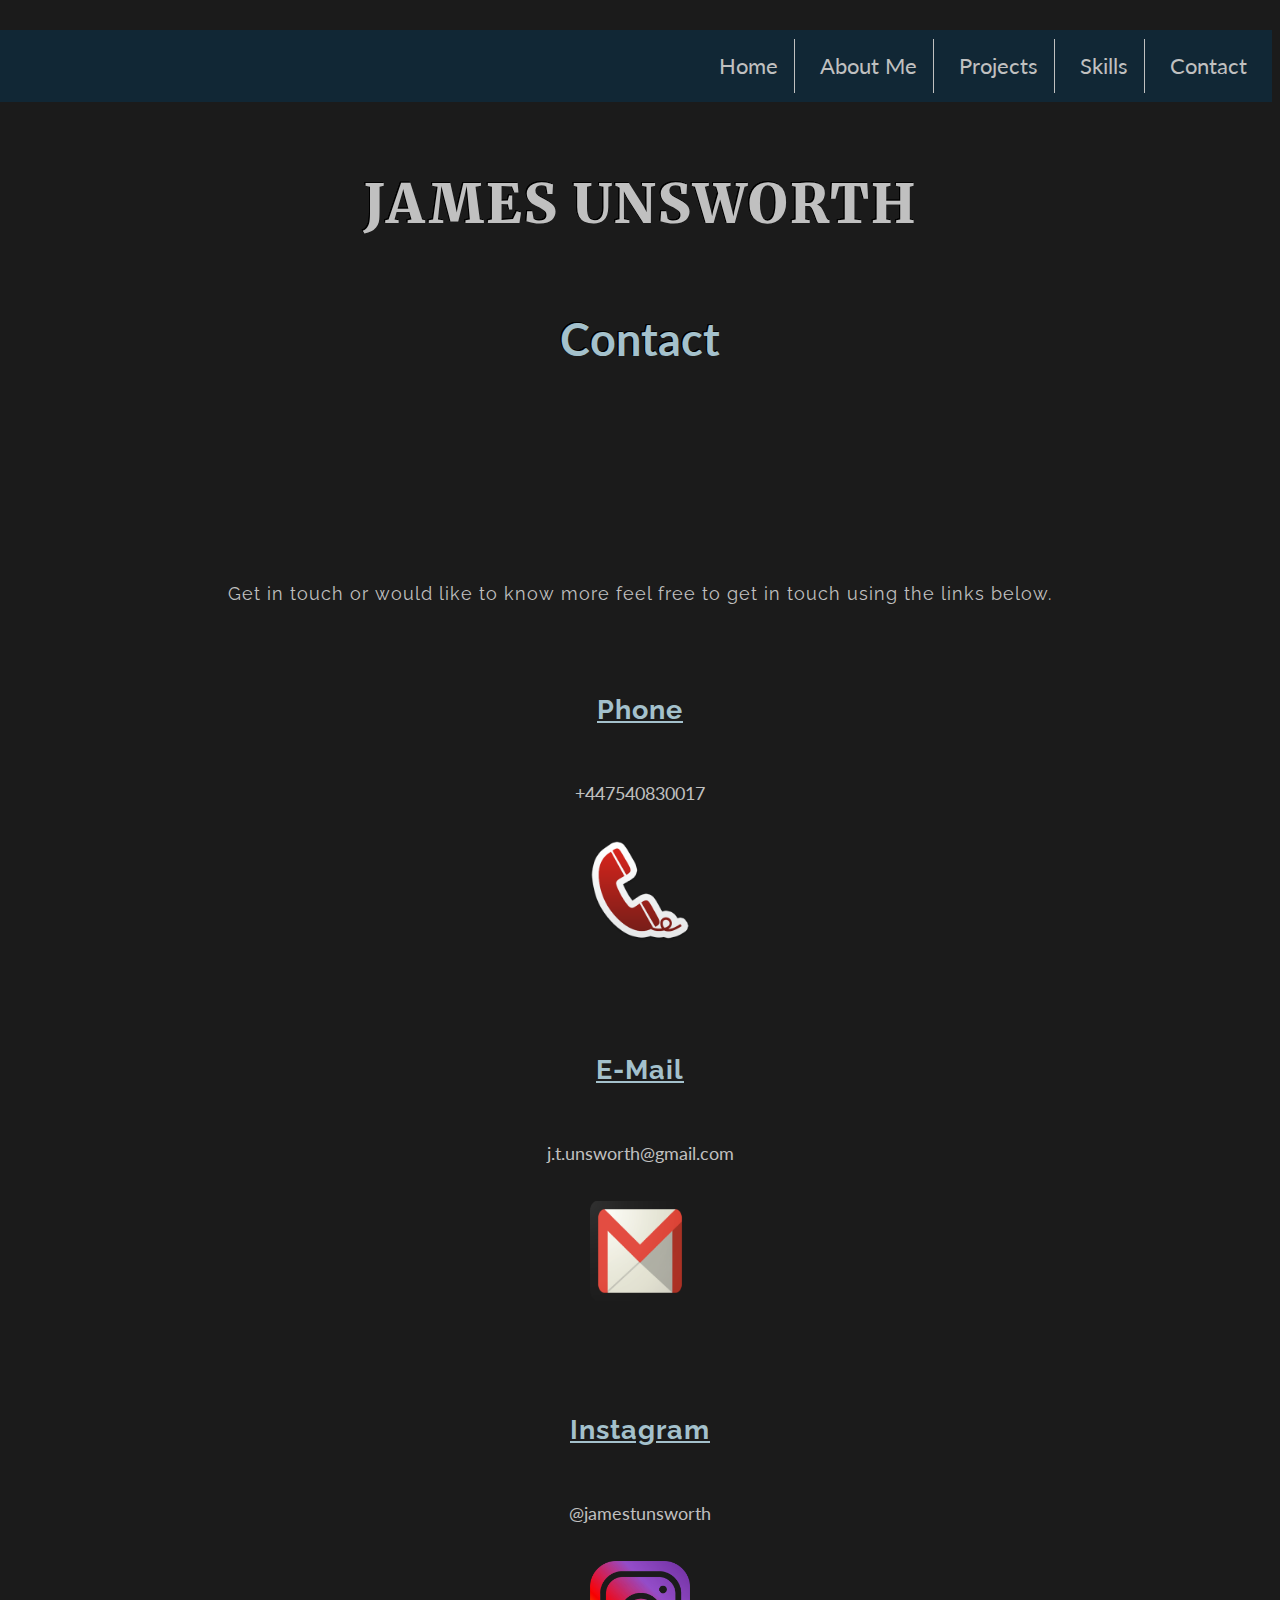
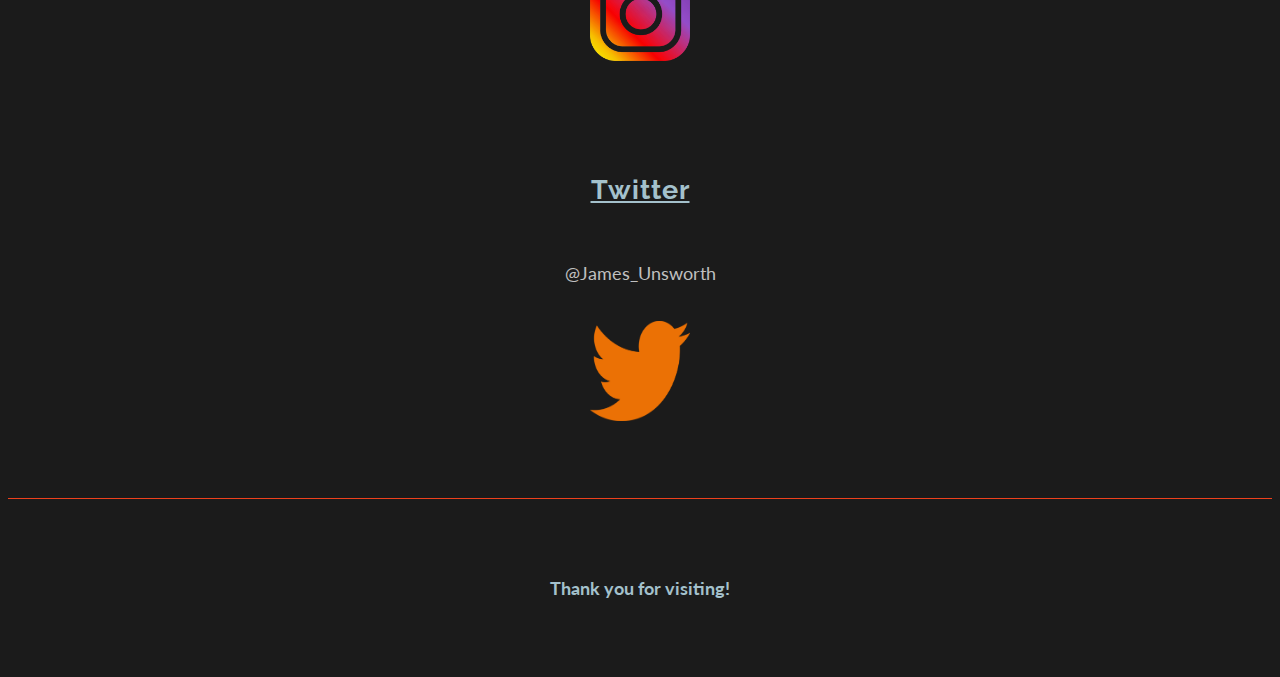
==== resources/contact.html @ e80e9855 "Contact page added and styled" ====
<!DOCTYPE html>
<html>
    <head>
        <title>James Unsworth Coding Portfolio</title>
        <link rel="stylesheet" href="reset.css" type="text/css">
        <link rel="stylesheet" href="style.css" type="text/css">
        <script src="https://ajax.googleapis.com/ajax/libs/jquery/1.7.1/jquery.min.js"></script>
        <script src ="script.js" type="text/javascript"></script>

    </head>
    <body>
        <header>
            <nav>
                <ul class ="navbar">
                    <li><a href="home.html">Home</a></li>
                    <li><a href="home.html">About Me</a></li>
                    <li><a href="home.html">Projects</a></li>
                    <li><a href ="home.html">Skills</a></li>
                    <li><a href ="#headerBox">Contact</a></li>
                </ul>

            </nav>
            <div id = "headerBox">
                <h1><strong>JAMES UNSWORTH</strong></h1>
                <h2>Contact</h2>
            </div>
        </header>
        <main>
            <div class = "contact">
                <p>Get in touch or would like to know more feel free to get in touch using the links below.</p>
                <div class = "contactInfo">
                    <h3>Phone</h3>
                    <br>
                    <a href = "tel:=447540830017">+447540830017</a>
                    <br>
                    <a href = "tel:=447540830017"><img src = "../images/contact/phone.png"></a>
                </div> 
                <div class = "contactInfo">
                    <h3>E-Mail</h3>
                    <br>
                    <a href = "mailto: j.t.unsworth@gmail.com">j.t.unsworth@gmail.com</a>
                    <br>
                    <a href = "mailto: j.t.unsworth@gmail.com"><img src = "../images/contact/email.png"></a>
                </div> 
                <div class = "contactInfo">
                    <h3>Instagram</h3>
                    <br>
                    <a href="https://www.instagram.com/jamestunsworth/">@jamestunsworth</a>
                    <br>
                    <a href="https://www.instagram.com/jamestunsworth/"><img src = "../images/contact/instagram.png"></a>
                </div> 
                <div class = "contactInfo">
                    <h3>Twitter</h3>
                    <br>
                    <a href="https://twitter.com/James_Unsworth">@James_Unsworth</a>
                    <br>
                    <a href="https://twitter.com/James_Unsworth"><img src="../images/contact/twitter.png"></a>
                </div> 

            </div>

        </main>
        <footer><h4>Thank you for visiting!</h4></footer>
---- resources/style.css ----
@import url('https://fonts.googleapis.com/css2?family=Estonia&family=Lato&family=Merriweather:wght@700&family=Raleway:wght@500&display=swap');

html {
    height: 100%;
    font-size: 18px;
}

body {
    height:100%;
    background-color: #1b1b1b;
    color: #c0c0c0;
}

h1, h2, h4, a {
    font-family: 'Lato', sans-serif;
    color: #c0c0c0;
}

a:link {
    text-decoration: none;
}
#contact a:visited {
    color: #ed411d;
    text-decoration: none;
}

a:hover {
    color: #a4c1cc;
    text-decoration: none;
}

h1 {
    font-size: 2rem;
    color: #c0c0c0;
    padding: 1rem;
}

h2, h4 {
    color: #a4c1cc;
    padding: 1rem;

}

p {
    font-family: 'Raleway', sans-serif;
    letter-spacing: 1px;
}


nav {
    margin: none;
    display: inline;

   
}

.navbar {
    font-size: 1.2rem;
    font-family: 'Lato', sans-serif;
    background-color: #112735;
    height: 4rem;
    list-style-type: none;
    float: right;
    width: 100%;
    display: inline-flex;
    justify-content: flex-end;
    align-items: center;
}

.navbar ul {
    
    background-color: #112735;
    width:100%;
}  

.navbar li a {
    border-right: 1px solid #c0c0c0;
    margin-right: 0.5rem;
    
}

.navbar li:last-child a {
    border-right: none;
}

.navbar a {
    padding: 14px 16px;
    text-align: center;
}


#headerBox {
    text-align: center;
    padding:6rem;
    background-image: url(../images/code.jpg);
    background-repeat: no-repeat;
    background-size: cover;
    
}

#headerBox h1 {
    font-size: 3rem;
    letter-spacing: 2px;
    text-shadow: -1px -1px 0 #000, -1px -1px 0 #000, -1px -1px 0 #000, -1px -1px 0 #000;
    font-family: 'Merriweather', sans-serif;
}

#headerBox h2 {
    font-size: 2.5rem;
    text-shadow: -1px -1px 0 #000, -1px -1px 0 #000, -1px -1px 0 #000, -1px -1px 0 #000;
    font-family: 'Lato', sans-serif;
}
main {
    margin: 1rem;
}

.container {
    padding: 2rem;
    margin: 1rem;
    text-align: left;
}

.aboutContainer {
    padding: 2rem;
    margin: 1rem;
    text-align: left;
}

.image-container {
    display: flex;
    justify-items: center;
    align-items: center;
    flex-direction: column;
    padding-top: 2rem;
}

.image-container img {
    height: 30%;
    width: 30%;
    align-items: center;
    border: 5px solid #112735;
    border-radius: 15px 15px 15px 15px;
    
    
}   

#aboutMe {
    display: flex;
    justify-content: space-between;
    align-content: space-around;
}

.projects,
.project{
    font-family: 'Raleway', sans-serif;
    letter-spacing: 1px;
    margin:1rem;
}

p.project-description {
    margin: 1rem;
}
#DSMessageGenerator {
    display: flex;
    flex-direction: column;
    align-content: center;
}

#btn {
    margin: 2rem;
    text-align: center;
    padding: 1rem;
    background-color:#112735;
    color: #c0c0c0;
    font-family: 'Lato', sans-serif;
    letter-spacing: 1px;
}

p#message { 
    font-family: 'Estonia', sans-serif;
    font-size: 3rem;
    letter-spacing: 1px;
    text-align: center;
    display: flex;
    flex-direction: column;
    align-content: center;
    margin: 1rem;
    background-color: #1b1b1b;
    color: #c0c0c0;
    padding: 2rem;
    border-radius: 20%;
    z-index:2;
    opacity: 1;
    transition: opacity 2s ease-in-out;
}

/*Position the image container */
.slideshow-container {
    position:relative;
    text-align: center;
   
}
/*Hides images by default*/
.mySlides {
    display: none;
    align-content: center;
}
/*add a pointer when hovering over the thumbnail images */
.cursor {
    cursor: pointer;
}

.prev,
.next {
    cursor: pointer;
    position: absolute;
    top: 40%;
    width: auto;
    padding: 16px;
    margin-top: -50px;
    color: #c0c0c0;
    font-weight: bold;
    font-size: 20px;
    border-radius: 0 3px 3px 0;
    user-select: none;
    -webkit-user-select: none;
}

/*position next button to the right */
.next {
    right: 0;
    border-radius: 3px 0 0 3px;
    
}

.prev {
    left: 0;
}



/*On hover, add a black background color with a little bit of see-through */
.prev:hover,
.next:hover {
    background-color: rgba(0,0,0,0.8);
}

/*number text*/
.numberText {
    color: #f2f2f2;
    font-size: 12px;
    padding: 8px 12px;
    position: absolute;
    top: 0;
}

/*container for image text*/
.caption-container {
    text-align: center;
    background-color:#1b1b1b;
    padding: 2px 16px;
    color: #c0c0c0;
    
}

#skills p {
    padding: 10px;
}

.row:after {
    content: "";
    display: table;
    clear: both;
}

/*six columns side by side*/
.column {
    float: left;
    width: 16.66%;
}

/*add transparancey effect to thumbnail image*/
.demo {
    opacity: 0.6;
}

.active,
.demo:hover {
    opacity: 1;
}

footer {
    border-top: 1px #ed411d solid;
    padding: 2rem;
    text-align: center;
}

.contact {
    text-align: center;
    display: flex;
    flex-direction: column;
    align-content: center;
}

.contact p {
    margin-top: 1rem;
    padding: 1rem;
}

.contact img {
    height: 100px;
    width: 100px;
    margin: 1rem;
    padding: 1rem;
}

.contact h3 {
    color: #a4c1cc;
    padding: 1rem;
    text-decoration: underline;
    font-size: 1.5rem;
    font-family: 'Raleway', sans-serif;
    letter-spacing: 1px;
    margin:1rem;
}


.contactInfo {
    margin: 1rem;
}
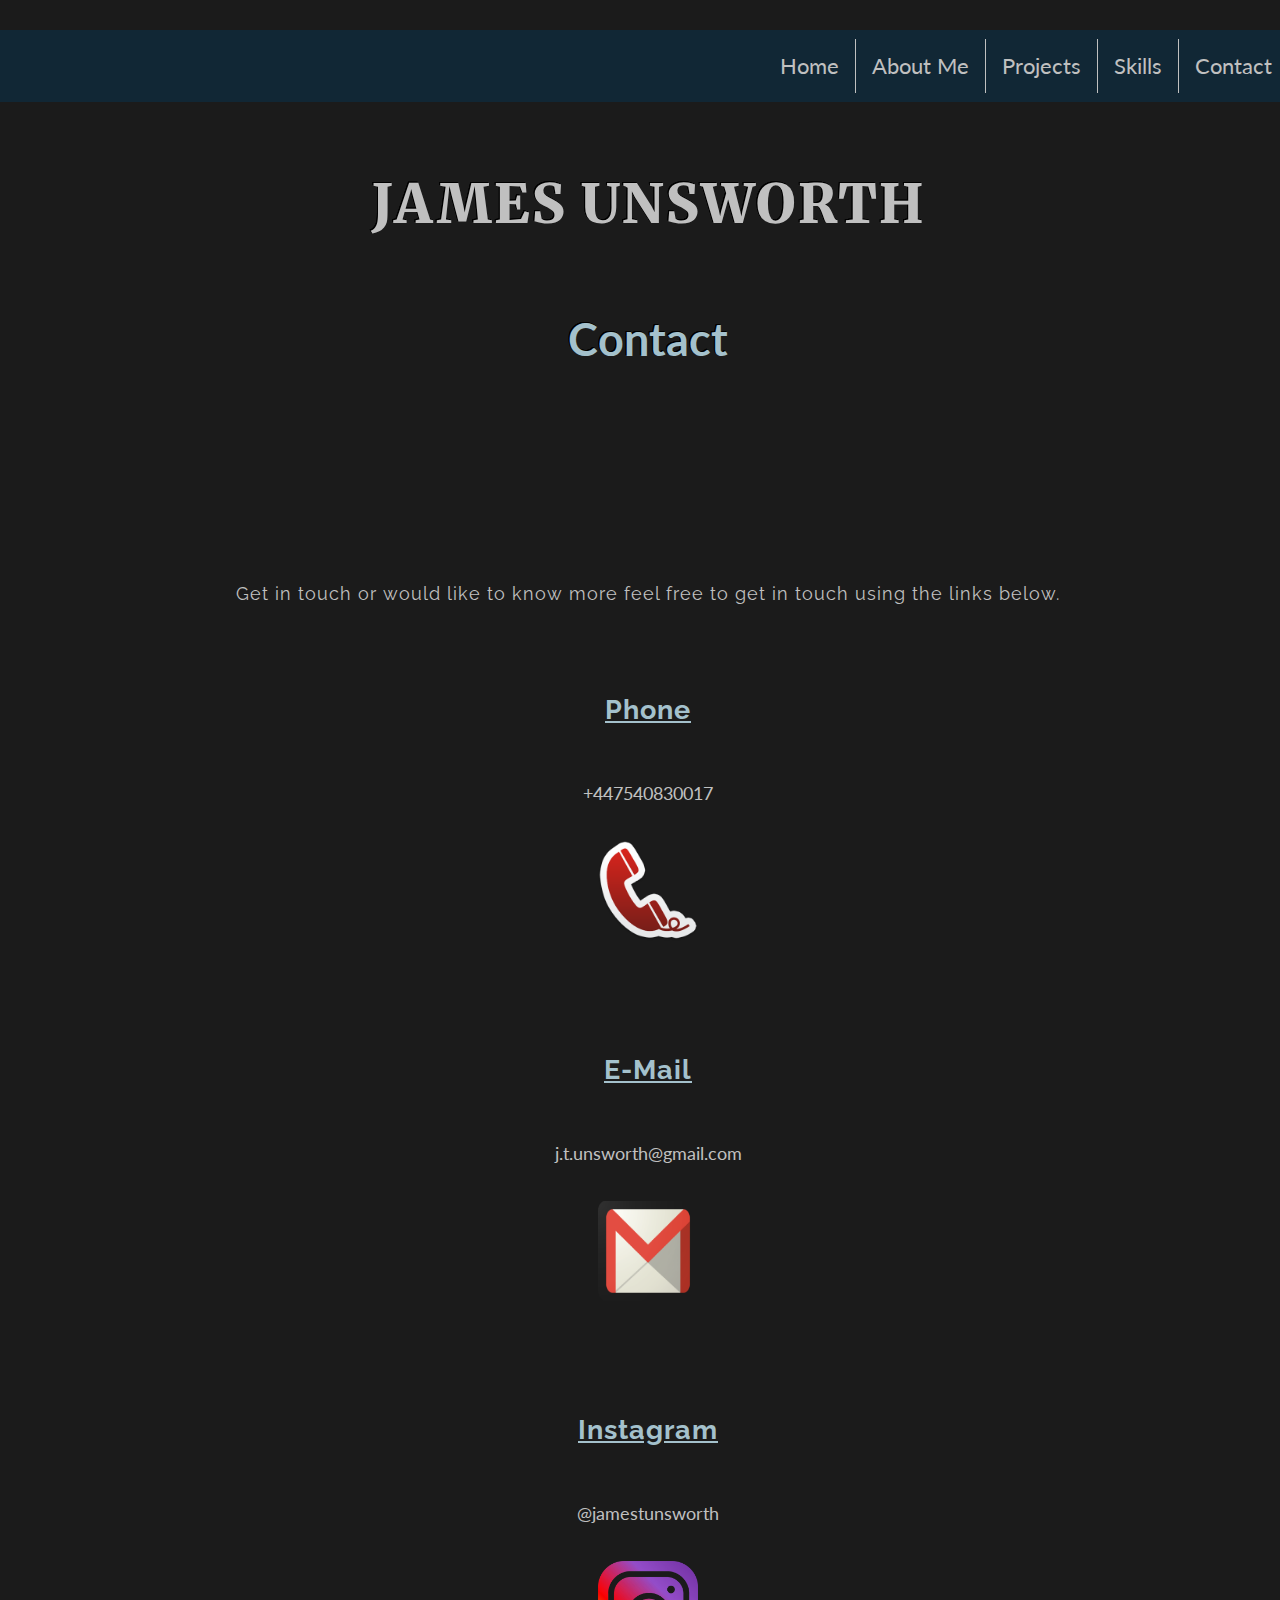
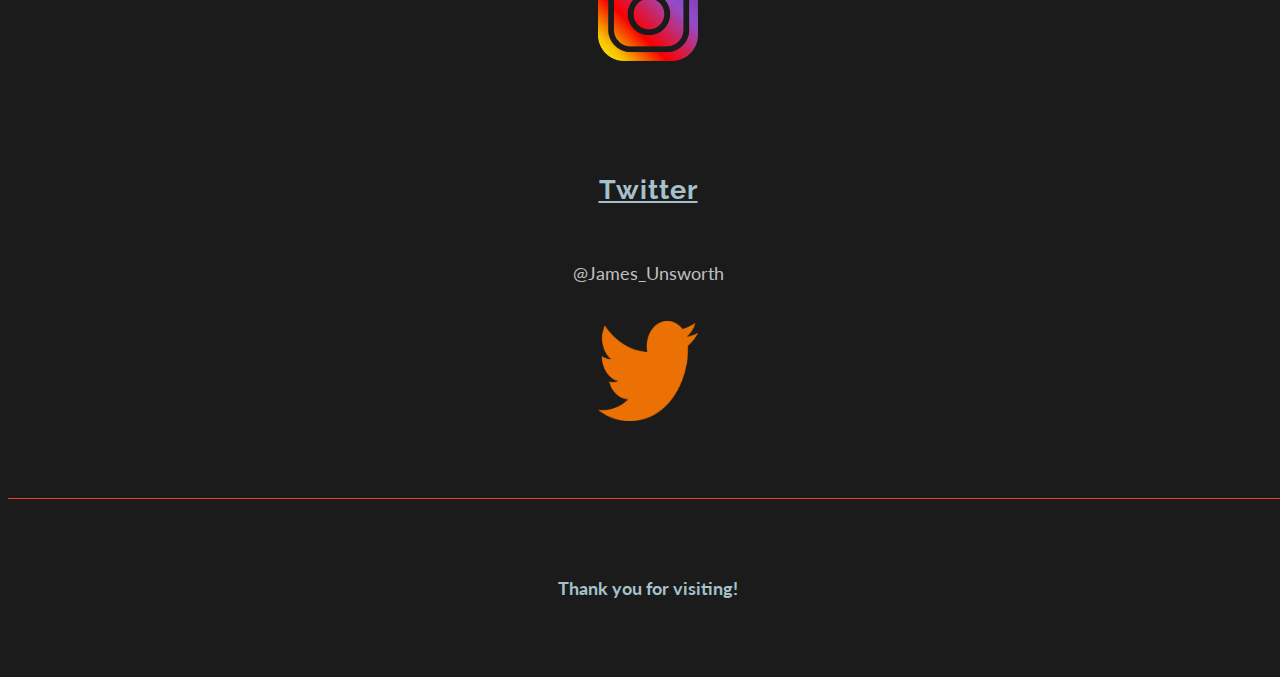
==== commit 4c9dd879: "media query added for phone & tablet" ====
--- a/resources/contact.html
+++ b/resources/contact.html
@@ -2,6 +2,7 @@
 <html>
     <head>
         <title>James Unsworth Coding Portfolio</title>
+        <meta content = "width=device-width, initial-scale=1" name="viewport">
         <link rel="stylesheet" href="reset.css" type="text/css">
         <link rel="stylesheet" href="style.css" type="text/css">
         <script src="https://ajax.googleapis.com/ajax/libs/jquery/1.7.1/jquery.min.js"></script>
--- a/resources/style.css
+++ b/resources/style.css
@@ -9,6 +9,7 @@
     height:100%;
     background-color: #1b1b1b;
     color: #c0c0c0;
+    width: 100%;
 }
 
 h1, h2, h4, a {
@@ -75,7 +76,7 @@
 
 .navbar li a {
     border-right: 1px solid #c0c0c0;
-    margin-right: 0.5rem;
+    
     
 }
 
@@ -116,7 +117,6 @@
 
 .container {
     padding: 2rem;
-    margin: 1rem;
     text-align: left;
 }
 
@@ -140,8 +140,6 @@
     align-items: center;
     border: 5px solid #112735;
     border-radius: 15px 15px 15px 15px;
-    
-    
 }   
 
 #aboutMe {
@@ -160,11 +158,6 @@
 p.project-description {
     margin: 1rem;
 }
-#DSMessageGenerator {
-    display: flex;
-    flex-direction: column;
-    align-content: center;
-}
 
 #btn {
     margin: 2rem;
@@ -174,12 +167,13 @@
     color: #c0c0c0;
     font-family: 'Lato', sans-serif;
     letter-spacing: 1px;
+    
 }
 
 p#message { 
     font-family: 'Estonia', sans-serif;
-    font-size: 3rem;
-    letter-spacing: 1px;
+    font-size: 3.5rem;
+    letter-spacing: 2px;
     text-align: center;
     display: flex;
     flex-direction: column;
@@ -329,4 +323,322 @@
     margin: 1rem;
 }
 
-
+@media only screen and (min-width: 280px) and (max-width: 768px) {
+
+    html {
+        font-size: 18px;
+    }
+  
+    h1 {
+        font-size: 2rem;
+        color: #c0c0c0;
+        padding: 1rem;
+    }
+    
+    h2, h4 {
+        color: #a4c1cc;
+        padding: 1rem;
+    
+    }
+    
+    p {
+        font-family: 'Raleway', sans-serif;
+        letter-spacing: 1px;
+    }
+    
+    
+    nav {
+        margin: none;
+        display: inline;
+        text-align: center;
+        justify-content: center;
+    
+       
+    }
+    
+    .navbar {
+        font-family: 'Lato', sans-serif;
+        background-color: #112735;
+        height: 4rem;
+        list-style-type: none;
+        width: 100%;
+        display: inline-flex;
+        justify-content: center;
+        align-items: center;
+        flex-wrap: wrap;
+        border: none;
+    }
+    
+    .navbar ul {
+        
+        background-color: #112735;
+        width:100%;
+        justify-items: center;
+        border: none;
+    }  
+    
+    .navbar li a {
+        justify-items: space-between;
+        border: none;
+
+    }
+    
+    .navbar li:last-child a {
+        border-right: none;
+    }
+    
+    .navbar a {
+        padding: 14px 16px;
+        text-align: center;
+    }
+    
+    #headerBox {
+        text-align: center;
+        display: flex;
+        flex-direction: column;
+        justify-items: center;
+        align-items: center;
+    }
+
+    .aboutContainer {
+        padding: 1rem;
+        margin: 0;
+        text-align: left;
+    }
+
+    .image-container img {
+        height: 80%;
+        width: 80%;
+        align-items: center;
+        padding: 1rem;
+        border: 5px solid #112735;
+        border-radius: 15px 15px 15px 15px;
+    }   
+
+    .container {
+        padding: 0;
+        text-align: left;
+    }
+    
+
+    #DSMessageGenerator {
+        display: flex;
+        flex-direction: column;
+        align-content: center;
+    }
+   
+    #btn {
+        margin: 2rem;
+        display: flex;
+        text-align: center;
+        padding: 1rem;
+        background-color:#112735;
+        color: #c0c0c0;
+        font-family: 'Lato', sans-serif;
+        letter-spacing: 1px;
+        justify-content: center;
+    }
+
+    p#message {
+        font-size: 2.3rem;
+    }
+
+    .numberText {
+        font-size: 1rem;
+    }
+
+    .contact {
+        text-align: center;
+        display: flex;
+        flex-direction: column;
+        align-content: center;
+    }
+    
+    .contact p {
+        margin-top: 1rem;
+        padding: 1rem;
+    }
+    
+    .contact img {
+        height: 200px;
+        width: 200px;
+        margin: 1rem;
+        padding: 1rem;
+    }
+    
+    .contact h3 {
+        color: #a4c1cc;
+        padding: 1rem;
+        text-decoration: underline;
+        font-size: 1.5rem;
+        font-family: 'Raleway', sans-serif;
+        letter-spacing: 1px;
+        margin:1rem;
+    }
+    
+    
+    .contactInfo {
+        margin: 1rem;
+    }
+};
+
+@media only screen and (min-width: 768px) and (max-width: 1024px) {
+
+    html {
+        font-size: 18px;
+        line-height: 1.5;
+    }
+  
+    h1 {
+        font-size: 2rem;
+        color: #c0c0c0;
+        padding: 1rem;
+    }
+    
+    h2, h4 {
+        color: #a4c1cc;
+        padding: 1rem;
+    
+    }
+    
+    p {
+        font-family: 'Raleway', sans-serif;
+        letter-spacing: 1px;
+    }
+    
+    
+    nav {
+        margin: none;
+        display: inline;
+        text-align: center;
+        justify-content: center;
+    
+       
+    }
+    
+    .navbar {
+        font-family: 'Lato', sans-serif;
+        background-color: #112735;
+        height: 4rem;
+        list-style-type: none;
+        width: 100%;
+        display: inline-flex;
+        justify-content: space-between;
+        align-items: center;
+        flex-wrap: wrap;
+        border: none;
+    }
+    
+    .navbar ul {
+        
+        background-color: #112735;
+        width:100%;
+        justify-items: center;
+        border: none;
+    }  
+    
+    .navbar li a {
+        justify-items: space-between;
+        border: none;
+
+    }
+    
+    .navbar li:last-child a {
+        border-right: none;
+    }
+    
+    .navbar a {
+        padding: 14px 16px;
+        text-align: center;
+    }
+    
+    #headerBox {
+        text-align: center;
+        display: flex;
+        flex-direction: column;
+        justify-items: center;
+        align-items: center;
+    }
+
+    .aboutContainer {
+        padding: 1rem;
+        margin: 0;
+        text-align: left;
+    }
+
+    .image-container img {
+        height: 80%;
+        width: 80%;
+        align-items: center;
+        padding: 1rem;
+        border: 5px solid #112735;
+        border-radius: 15px 15px 15px 15px;
+    }   
+
+    .container {
+        padding: 0;
+        text-align: left;
+    }
+    
+
+    #DSMessageGenerator {
+        display: flex;
+        flex-direction: column;
+        align-content: center;
+    }
+   
+    #btn {
+        margin: 2rem;
+        display: flex;
+        text-align: center;
+        padding: 1rem;
+        background-color:#112735;
+        color: #c0c0c0;
+        font-family: 'Lato', sans-serif;
+        letter-spacing: 1px;
+        justify-content: center;
+    }
+
+    p#message {
+        font-size: 2.3rem;
+    }
+
+    .numberText {
+        font-size: 1rem;
+    }
+
+    .contact {
+        text-align: center;
+        display: flex;
+        flex-direction: column;
+        align-content: center;
+    }
+    
+    .contact p {
+        margin-top: 1rem;
+        padding: 1rem;
+    }
+    
+    .contact img {
+        height: 200px;
+        width: 200px;
+        margin: 1rem;
+        padding: 1rem;
+    }
+    
+    .contact h3 {
+        color: #a4c1cc;
+        padding: 1rem;
+        text-decoration: underline;
+        font-size: 1.5rem;
+        font-family: 'Raleway', sans-serif;
+        letter-spacing: 1px;
+        margin:1rem;
+    }
+    
+    
+    .contactInfo {
+        margin: 1rem;
+    }
+};
+
